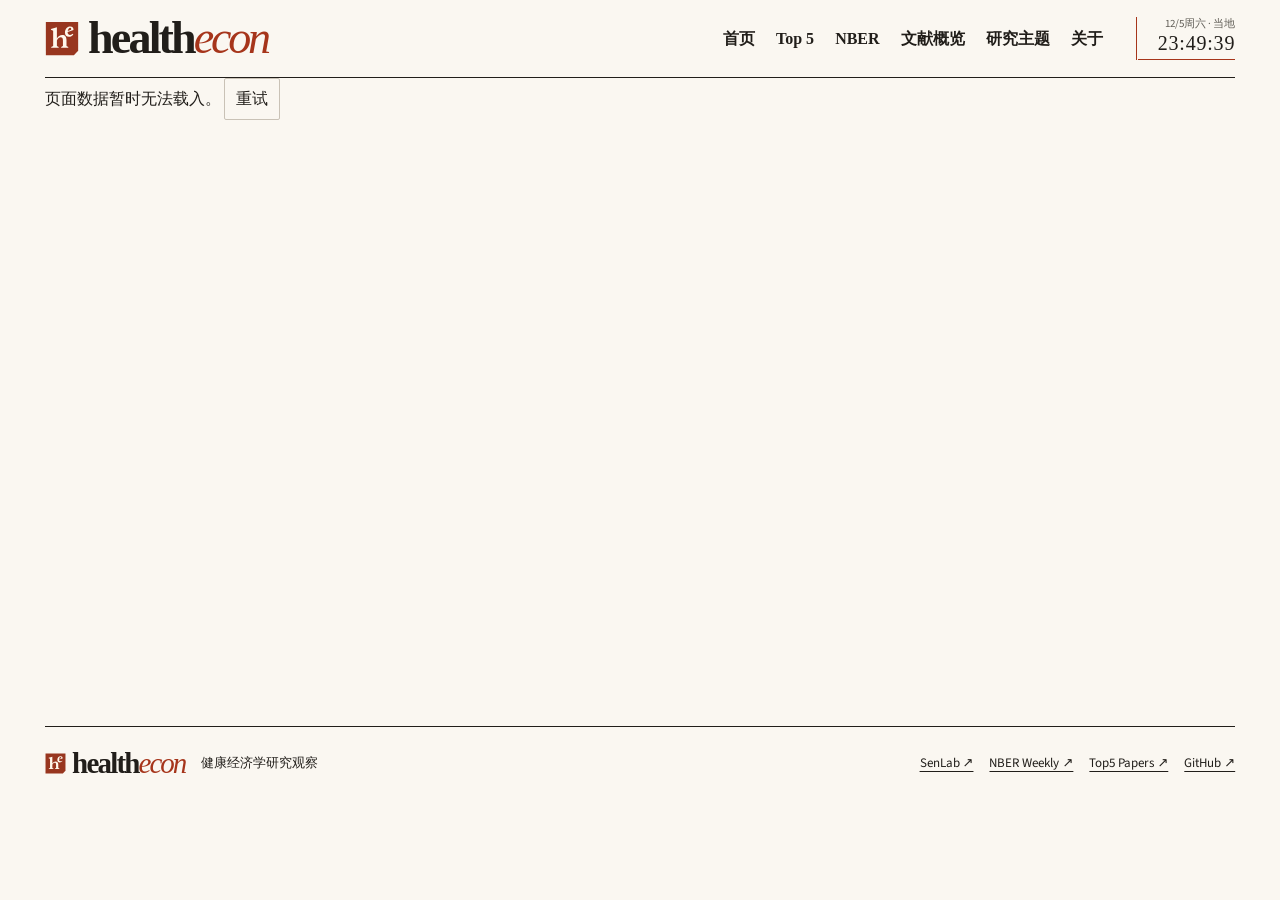
==== index.html @ ecb88d73 "Update HealthEcon catalogue views and topic statistics" ====
<!doctype html>
<html lang="zh-CN">
  <head><meta name="healthecon-api" content="https://healthecon-first-ec987d35e2.evan-1c0.workers.dev/api/v1/">
    <meta charset="utf-8" />
    <meta name="viewport" content="width=device-width,initial-scale=1" />
    <meta name="theme-color" content="#faf7f1" />
    <meta
      name="description"
      content="探索健康经济学的问题、方法、五大刊发表趋势和工作论文。"
    />
    <link rel="icon" href="assets/monogram.svg" type="image/svg+xml" />
    <title>healthecon · 健康经济学研究观察</title>
    <link rel="stylesheet" href="style.css?v=ec987d35e2-a868268514a5" />
  </head>
  <body>
    <header>
      <div class="wrap top">
        <a class="logo" href="#home"
          ><img src="assets/monogram.svg" width="34" height="34" alt="" />
          <span>health<i>econ</i></span></a
        >
        <button
          class="menu-toggle"
          type="button"
          aria-expanded="false"
          aria-controls="main-nav"
        >
          栏目 <span aria-hidden="true">≡</span>
        </button>
        <nav id="main-nav" aria-label="主导航">
          <a href="#home">首页</a><a href="#top5">Top 5</a
          ><a href="#nber">NBER</a
          ><a href="#library">文献概览</a><a href="#atlas">研究主题</a
          ><a href="#about">关于</a>
        </nav>
        <div class="clock" title="访问者所在时区的实时时间">
          <small id="clock-zone">当地时间</small
          ><time id="clock-time" role="timer" aria-live="off"></time>
        </div>
      </div>
    </header>
    <main id="app" class="wrap"><div class="loading-block" aria-hidden="true"><i></i><i></i><i></i></div><span class="sr-only" role="status">正在载入页面</span></main>
    <footer>
      <div class="wrap foot">
        <span class="logo"
          ><img src="assets/monogram.svg" width="34" height="34" alt="" />
          <span>health<i>econ</i></span></span
        ><span>健康经济学研究观察</span
        ><a href="https://fyapeng.com/senlab/">SenLab ↗</a
        ><a href="https://fyapeng.com/nber/">NBER Weekly ↗</a
        ><a href="https://fyapeng.com/top5papers/">Top5 Papers ↗</a
        ><a href="https://github.com/fyapeng/healthecon">GitHub ↗</a>
      </div>
    </footer>
    <script type="module" src="app.js?v=ec987d35e2-a868268514a5"></script>
  </body>
</html>
---- style.css ----
@font-face {
  font-family: "Source Sans 3";
  src: url("assets/fonts/source-sans-3-latin.woff2") format("woff2");
  font-style: normal;
  font-weight: 200 900;
  font-display: swap;
}
:root {
  --bg: #faf7f1;
  --ink: #211e1a;
  --muted: #605d56;
  --line: #c9c2b6;
  --accent: #a6351b;
  --serif:
    Georgia, "Songti SC", "Noto Serif CJK SC", "Source Han Serif SC", SimSun,
    serif;
  --sans: "Source Sans 3", "Microsoft YaHei", system-ui, sans-serif;
}
* {
  box-sizing: border-box;
}
body {
  margin: 0;
  background: var(--bg);
  color: var(--ink);
  font: 16px/1.65 var(--sans);
}
a {
  color: inherit;
  text-underline-offset: 4px;
}
a:hover,
summary:hover {
  color: var(--accent);
}
:focus-visible {
  outline: 2px solid var(--accent);
  outline-offset: 3px;
}
button,
input,
select {
  font: inherit;
  color: inherit;
}
button,
select,
summary {
  cursor: pointer;
}
button,
select,
input[type="search"],
.btn,
.menu-toggle {
  padding: 7px 11px;
  border: 1px solid var(--line);
  background: var(--bg);
  border-radius: 2px;
}
.btn {
  text-decoration: none;
  display: inline-block;
}
input[type="checkbox"] {
  accent-color: var(--accent);
}
[hidden] {
  display: none !important;
}
.wrap {
  width: min(1390px, 93%);
  margin: auto;
}
.top,
.foot,
.row,
.actions,
.controls,
.paging {
  display: flex;
  align-items: center;
  gap: 16px;
  flex-wrap: wrap;
}
.top {
  border-bottom: 1px solid var(--ink);
  min-height: 78px;
  gap: clamp(15px, 2.6vw, 50px);
}
.logo {
  font:
    700 clamp(34px, 3.6vw, 51px) / 1 Georgia,
    serif;
  letter-spacing: -0.065em;
  text-decoration: none;
}
.logo i {
  font-style: normal;
}
.top .logo {
  margin-right: auto;
}
nav {
  display: flex;
  flex-wrap: wrap;
  align-items: center;
  gap: clamp(13px, 1.65vw, 30px);
}
nav a {
  text-decoration: none;
  font: 600 clamp(14px, 1.25vw, 19px) / 1.7 var(--serif);
  padding: 7px 0;
}
nav a[aria-current] {
  box-shadow: inset 0 -2px var(--accent);
}
.clock {
  border-left: 1px solid var(--accent);
  padding-left: 14px;
  min-width: 99px;
  text-align: right;
  line-height: 1.1;
}
.clock small {
  display: block;
  font: 11px/1.35 var(--sans);
  color: var(--muted);
}
.clock time {
  font:
    500 20px/1.2 Georgia,
    serif;
  font-variant-numeric: tabular-nums;
  letter-spacing: 0.04em;
}
.menu-toggle {
  display: none;
}
main {
  min-height: 72vh;
  padding-bottom: 55px;
}
section {
  margin: 30px 0;
}
.definition {
  font: clamp(15px, 1.4vw, 21px) / 1.65 var(--serif);
  margin: 24px 0 30px;
}
h1,
h2,
h3,
p,
figure {
  margin: 0 0 12px;
}
h1,
h2,
h3 {
  font-family: var(--serif);
  text-wrap: pretty;
}
h1 {
  font-size: clamp(36px, 4.4vw, 66px);
  line-height: 1.16;
  letter-spacing: -0.045em;
}
h2 {
  font-size: clamp(26px, 2.65vw, 40px);
  line-height: 1.25;
  letter-spacing: -0.04em;
}
h3 {
  font-size: 23px;
  line-height: 1.35;
}
.hero {
  display: grid;
  grid-template-columns: 0.84fr 1.16fr;
  align-items: stretch;
  gap: clamp(24px, 4vw, 65px);
  padding-bottom: 30px;
}
.hero .copy {
  align-self: center;
}
.hero h1 {
  font-size: clamp(33px, 3.25vw, 50px);
  margin: 16px 0 23px;
}
.hero .copy > p:not(.eyebrow) {
  font: clamp(17px, 1.4vw, 22px) / 1.8 var(--serif);
  max-width: 29em;
}
.hero figure {
  margin: 0;
  display: flex;
  align-items: center;
}
.hero img {
  width: 100%;
  height: auto;
  display: block;
}
.hero .actions {
  margin-top: 23px;
  font: 15px var(--serif);
}
.hero .btn {
  background: var(--accent);
  color: #fff;
  border-color: var(--accent);
  padding: 12px 21px;
}
.eyebrow,
.meta,
small {
  font: 13px/1.65 var(--sans);
  color: var(--muted);
}
.eyebrow {
  color: var(--accent);
  font-weight: 650;
  letter-spacing: 0.045em;
}
.home-trend,
.overview {
  display: grid;
  grid-template-columns: minmax(0, 0.76fr) minmax(0, 1.24fr);
  border-top: 1px solid var(--ink);
  gap: clamp(26px, 4vw, 65px);
  padding-top: 30px;
  margin: 0;
}
.home-trend > div + div,
.overview > section + section {
  padding-left: clamp(15px, 2.5vw, 40px);
  border-left: 1px solid var(--line);
}
.home-trend p {
  max-width: 31em;
}
.overview {
  grid-template-columns: minmax(0, 1.5fr) minmax(0, 1fr);
  padding: 22px 0;
  border-bottom: 1px solid var(--line);
}
.overview section {
  margin: 0;
}
.overview h2 {
  font-size: clamp(22px, 2.1vw, 32px);
}
.overview .meta {
  margin-top: 12px;
}
.controls {
  gap: 8px;
  margin: 14px 0;
}
.controls select,
.controls input {
  min-height: 38px;
  max-width: 100%;
  font-size: 14px;
}
.controls label {
  font-size: 14px;
  white-space: nowrap;
}
.filters {
  padding: 14px 0;
  border-top: 1px solid var(--line);
  border-bottom: 1px solid var(--line);
}
.filters input {
  flex: 1 1 230px;
  min-width: 140px;
}
.filters button {
  background: var(--ink);
  color: white;
}
.filters > a,
.text-action,
.numbers summary {
  font-size: 14px;
}
.text-action {
  background: none;
  border: 0;
  color: var(--accent);
  padding: 5px 0;
}
.row {
  justify-content: space-between;
}
.chart {
  width: 100%;
  height: auto;
  display: block;
}
.chart text {
  fill: var(--muted);
  font: 13px var(--sans);
}
.chart line {
  stroke: #d8d1c5;
  stroke-width: 1;
}
.series {
  color: var(--accent);
}
.s1 {
  color: #323b40;
}
.series polyline {
  stroke: currentColor;
  stroke-width: 2;
  fill: none;
}
.s1 polyline {
  stroke-dasharray: 6 4;
}
.series circle {
  fill: currentColor;
}
.chart a {
  color: inherit;
}
.chart a:hover circle,
.chart a:focus circle {
  stroke: currentColor;
  stroke-width: 4;
}
.numbers {
  margin: 8px 0;
  color: var(--muted);
}
table {
  width: 100%;
  border-collapse: collapse;
  text-align: left;
}
th,
td {
  padding: 6px;
  border-bottom: 1px solid var(--line);
}
.bars a, .tag-bars > div {
  color: var(--ink);
  display: grid;
  grid-template-columns: minmax(72px, auto) minmax(30px, 1fr) 57px;
  align-items: center;
  gap: 12px;
  font: 14px var(--sans);
  text-decoration: none;
  margin: 12px 0;
}
.bars a:hover span {
  text-decoration: underline;
}
.bars b {
  text-align: right;
  font-weight: 500;
}
.bars meter {
  width: 100%;
  height: 12px;
  appearance: none;
  background: #e8e0d3;
  border: 0;
}
.bars meter::-webkit-meter-bar {
  background: #e8e0d3;
  border: 0;
  border-radius: 0;
}
.bars meter::-webkit-meter-optimum-value {
  background: #b55b42;
}
.bars meter::-moz-meter-bar {
  background: #b55b42;
}
.shelf {
  margin-top: 37px;
  border-top: 1px solid var(--ink);
  padding-top: 26px;
}
.editions,
.cards {
  display: grid;
  grid-template-columns: repeat(3, minmax(0, 1fr));
  gap: 20px;
}
.editions a,
.cards a {
  display: block;
  text-decoration: none;
  border-top: 1px solid var(--line);
  padding: 16px 0;
}
.editions strong {
  display: block;
  font: 500 clamp(42px, 4.1vw, 62px)/1.08 var(--serif);
  letter-spacing: -.035em;
  margin: 7px 0;
}
.editions em,
.cards b {
  font: 14px var(--sans);
  color: var(--accent);
}
.cards h3 {
  margin: 4px 0;
}
.list {
  border-top: 1px solid var(--ink);
}
.paper {
  border-bottom: 1px solid var(--line);
  padding: 16px 0 20px;
}
.paper h3 {
  font-size: clamp(20px, 1.8vw, 29px);
  margin: 3px 0;
  overflow-wrap: anywhere;
}
.paper h3 a {
  text-decoration: none;
}
.paper h3 a:hover {
  text-decoration: underline;
}
.paper p {
  max-width: 75ch;
}
.tag {
  display: inline-block;
  font: 12px var(--sans);
  color: #695d51;
  margin: 6px 10px 0 0;
}
.paper-tags {
  display: flex;
  flex-wrap: wrap;
  gap: 4px 6px;
  margin: 7px 0;
}
.paper-tags span {
  padding: 1px 7px;
  border: 1px solid #d8cdbf;
  border-radius: 2px;
  color: #604b39;
  font: 13px/1.55 var(--sans);
}
.paper-detail {
  margin: 8px 0;
}
.abstract-body {
  padding: 10px 0;
  overflow-wrap: anywhere;
}
.abstract-body p[lang="en"] {
  font:
    18px/1.65 Georgia,
    serif;
}
.paper-actions {
  display: flex;
  gap: 15px;
  flex-wrap: wrap;
  font-size: 13px;
}
.paper-actions a,
summary {
  color: var(--accent);
}
.box {
  border-top: 1px solid var(--line);
  padding-top: 18px;
}
.paging {
  margin: 16px 0;
}
.empty {
  padding: 25px 0;
}
#papers {
  scroll-margin-top: 12px;
}
.foot {
  border-top: 1px solid var(--ink);
  padding: 22px 0 32px;
  font-size: 13px;
}
.foot .logo {
  font-size: 29px;
}
.foot a:first-of-type {
  margin-left: auto;
}
.reader {
  width: 100%;
  height: 72vh;
  border: 0;
}
.reading {
  margin-top: 18px;
}
@media (max-width: 850px) {
  .top {
    min-height: 66px;
    gap: 15px;
  }
  .clock {
    order: 1;
  }
  .menu-toggle {
    display: block;
    order: 2;
    font-size: 14px;
  }
  nav {
    display: none;
    order: 3;
    width: 100%;
    border-top: 1px solid var(--line);
    gap: 14px;
    padding: 5px 0 10px;
  }
  nav.open {
    display: flex;
  }
  .hero {
    gap: 20px;
  }
  .hero h1 {
    font-size: clamp(30px, 4.2vw, 36px);
  }
  .hero .copy > p:not(.eyebrow) {
    font-size: 16px;
  }
  .definition {
    margin: 17px 0;
  }
  .home-trend,
  .overview {
    gap: 20px;
  }
  .cards {
    grid-template-columns: repeat(2, 1fr);
  }
}
@media (max-width: 650px) {
  .wrap {
    width: 91%;
  }
  .clock {
    padding-left: 9px;
    min-width: 83px;
  }
  .clock time {
    font-size: 17px;
  }
  .menu-toggle {
    padding: 5px 9px;
  }
  .hero,
  .home-trend,
  .overview {
    grid-template-columns: 1fr;
  }
  .hero h1 {
    font-size: clamp(28px, 7.2vw, 36px);
    margin: 10px 0;
  }
  .hero .actions {
    margin-top: 14px;
  }
  .hero img {
    max-height: 300px;
    object-fit: cover;
  }
  .home-trend > div + div,
  .overview > section + section {
    border-left: 0;
    padding-left: 0;
  }
  .overview > section + section {
    border-top: 1px solid var(--line);
    padding-top: 16px;
  }
  .editions {
    grid-template-columns: 1fr;
    gap: 0;
  }
  .editions a {
    display: flex;
    align-items: center;
    justify-content: space-between;
    gap: 12px;
  }
  .editions strong {
    font-size: 26px;
    margin: 0;
  }
  .cards {
    grid-template-columns: 1fr;
    gap: 0;
  }
  .foot a:first-of-type {
    margin-left: 0;
  }
  .filters input {
    flex-basis: 100%;
  }
  .filters select {
    max-width: 100%;
  }
  .numbers table {
    font-size: 13px;
  }
  .top nav a {
    font-size: 16px;
  }
}

.clock {
  position: relative;
  padding-bottom: 5px;
}
.clock::after {
  content: "";
  position: absolute;
  bottom: 0;
  right: 0;
  width: var(--elapsed, 0%);
  max-width: 100%;
  height: 1px;
  background: var(--accent);
}
.controls input[type="checkbox"] {
  min-height: 0;
  vertical-align: middle;
}
@media (max-width: 850px) {
  .top {
    display: grid;
    grid-template-columns: minmax(0, 1fr) auto auto;
    gap: 9px;
    padding-block: 9px;
  }
  .top .logo {
    font-size: clamp(27px, 7vw, 36px);
  }
  nav {
    grid-column: 1/-1;
  }
  .clock {
    min-width: 0;
  }
  .menu-toggle {
    white-space: nowrap;
  }
}

.logo {
  display: inline-flex;
  align-items: center;
  gap: 0.2em;
  font-weight: 600;
  letter-spacing: -0.062em;
}
.logo img {
  width: 0.74em;
  height: 0.74em;
}
.logo i {
  font-style: italic;
  font-weight: 400;
  color: var(--accent);
  letter-spacing: -0.07em;
}
.hero .cover-print {
  display: block;
  margin: 0;
  align-self: center;
}
.cover-print > a {
  display: block;
}
.hero .cover-print img {
  width: 100%;
  height: auto;
  aspect-ratio: 1.87;
  object-fit: cover;
  object-position: 50% 57%;
}
.cover-print figcaption {
  padding-top: 0.5rem;
  font: 12px/1.5 var(--sans);
  color: var(--muted);
}
.cover-print figcaption a {
  white-space: nowrap;
}
@media (min-width: 651px) {
  .editions {
    grid-template-columns: repeat(2, minmax(0, 1fr));
  }
}

.chart .year-guide {
  stroke: var(--muted);
  stroke-dasharray: 2 4;
  pointer-events: none;
}
.inspect-year {
  padding: 12px 0;
  border-block: 1px solid var(--line);
}
.inspect-year label {
  display: flex;
  align-items: center;
  gap: 10px;
  color: var(--muted);
  font-size: 13px;
}
.inspect-year strong {
  color: var(--ink);
  font: bold 20px var(--serif);
}
.inspect-year input {
  flex: 1;
  min-width: 48px;
  accent-color: var(--accent);
  cursor: pointer;
}
.year-values {
  display: flex;
  flex-wrap: wrap;
  gap: 6px 24px;
  margin-top: 8px;
}
.year-values a {
  display: grid;
  font-variant-numeric: tabular-nums;
  text-decoration: none;
}
.year-values a:hover b, .year-values a:focus-visible b {
  text-decoration: underline;
}
.year-values span {
  color: var(--muted);
  font-size: 12px;
}
.year-values b {
  color: var(--accent);
  font-size: 17px;
}
.about-page {
  max-width: 47rem;
  margin: 2.6rem auto 5rem;
}
.about-page .about-lead {
  font: clamp(18px, 2vw, 24px)/1.8 var(--serif);
}
.about-page section {
  border-top: 1px solid var(--line);
  padding-top: 1.2rem;
  margin-top: 2rem;
}
.paper-actions a { overflow-wrap: anywhere; }

.chart text, .editions strong, .year-values, .inspect-year, .numbers, .bars b, .clock time, .paging {
  font-variant-numeric: lining-nums tabular-nums;
}
.chart .end-label { color: var(--accent); pointer-events: none; }
.chart .end-label.s1 { color: #323b40; }
.chart .end-label text { fill: currentColor; font-weight: 600; }
.end-label path { fill: none; stroke: currentColor; stroke-width: 1; }
.end-label.s1 path { stroke-dasharray: 3 2; }
.year-values {
  display: grid;
  grid-template-columns: repeat(auto-fit, minmax(min(100%, 145px), 1fr));
}
.reading-page {
  max-width: 864px;
  margin: clamp(22px, 4vw, 56px) auto 4rem;
}
.reading-back { font-size: 14px; color: var(--muted); }
.reading-page .paper {
  border-top: 1px solid var(--line);
  padding-top: clamp(18px, 3vw, 34px);
}
.reading-page h1 {
  margin: .45em 0 .3em;
  font-size: clamp(26px, 3vw, 43px);
  line-height: 1.32;
  overflow-wrap: anywhere;
}
.reading-page .paper > p[lang=en] {
  font: clamp(17px, 1.65vw, 23px)/1.48 Georgia, serif;
  color: var(--muted);
  max-width: none;
}
.reading-page .paper-detail, .reading-page .paper-actions {
  max-width: 744px;
  margin-inline: auto;
}
.reading-page .paper-detail {
  margin-top: 1.65rem;
  border-top: 1px solid var(--line);
  padding-top: .75rem;
}
.reading-page .abstract-body p {
  max-width: 100%;
  margin: .45em 0 1.3em;
  line-height: 1.85;
}
.reading-page .abstract-body p[lang=en] { line-height: 1.65; }
.study-summary { max-width:744px; margin:2.3rem auto 4rem; border-top:1px solid var(--line); }
.study-summary h2 { font-size:clamp(1.5rem,3vw,2rem); margin:1.4rem 0 .6rem; }
.study-body > p:not(.meta) { font-size:clamp(1rem,1.3vw,1.15rem); line-height:1.95; margin:1.15em 0; }
.study-loc { color:var(--muted); font-size:.72em; white-space:normal; }
.study-body details { margin-top:1.8rem; }
.study-body li { margin:.5rem 0; }
.sr-only {
  position: absolute;
  width: 1px;
  height: 1px;
  padding: 0;
  margin: -1px;
  overflow: hidden;
  clip-path: inset(50%);
  white-space: nowrap;
}
.loading-page { padding-block: 1.5rem; }
.loading-block { padding: 25px 0; border-top: 1px solid var(--line); }
.loading-block i {
  display: block;
  width: min(76%, 680px);
  height: .8rem;
  margin-block: 1rem;
  background: #e9e3d9;
}
.loading-block i:first-child { height: 1.6rem; width: min(55%, 480px); }
.loading-block i:last-child { width: min(44%, 340px); }
@media (max-width: 720px) {
  .top { grid-template-columns: minmax(0, 1fr) auto; }
  .top .clock { display: none; }
}
.paper-tags .label-group {display:inline-flex;align-items:baseline;flex-wrap:wrap;gap:.3rem;margin-right:.6rem}
.label-group small {font:600 .74rem/1.5 system-ui;color:#5a554d}
.paper-tags .label-topic span {background:#f5e7df;border-color:#ddb9a8;color:#823c26}
.paper-tags .label-method span {background:#e7eff3;border-color:#b9ccd6;color:#294e64}
.paper-tags .label-data span {background:#e7efe8;border-color:#bdcfc0;color:#30563b}
.study-body h3 {margin-top:1.6rem}
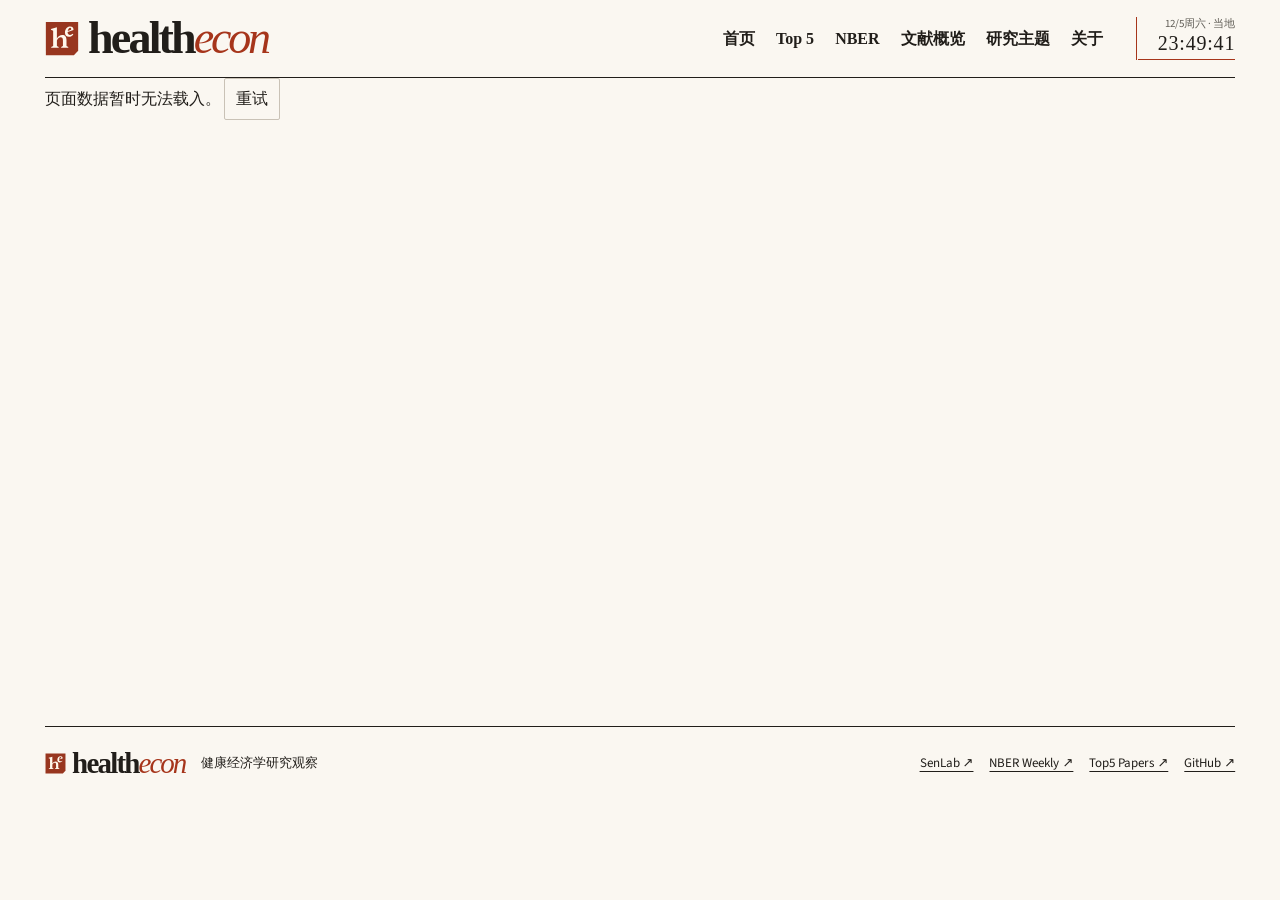
==== commit 5f5bce5e: "Update HealthEcon catalogue views and topic statistics" ====
--- a/index.html
+++ b/index.html
@@ -10,7 +10,7 @@
     />
     <link rel="icon" href="assets/monogram.svg" type="image/svg+xml" />
     <title>healthecon · 健康经济学研究观察</title>
-    <link rel="stylesheet" href="style.css?v=ec987d35e2-a868268514a5" />
+    <link rel="stylesheet" href="style.css?v=ec987d35e2-aba60747512a" />
   </head>
   <body>
     <header>
@@ -52,6 +52,6 @@
         ><a href="https://github.com/fyapeng/healthecon">GitHub ↗</a>
       </div>
     </footer>
-    <script type="module" src="app.js?v=ec987d35e2-a868268514a5"></script>
+    <script type="module" src="app.js?v=ec987d35e2-aba60747512a"></script>
   </body>
 </html>
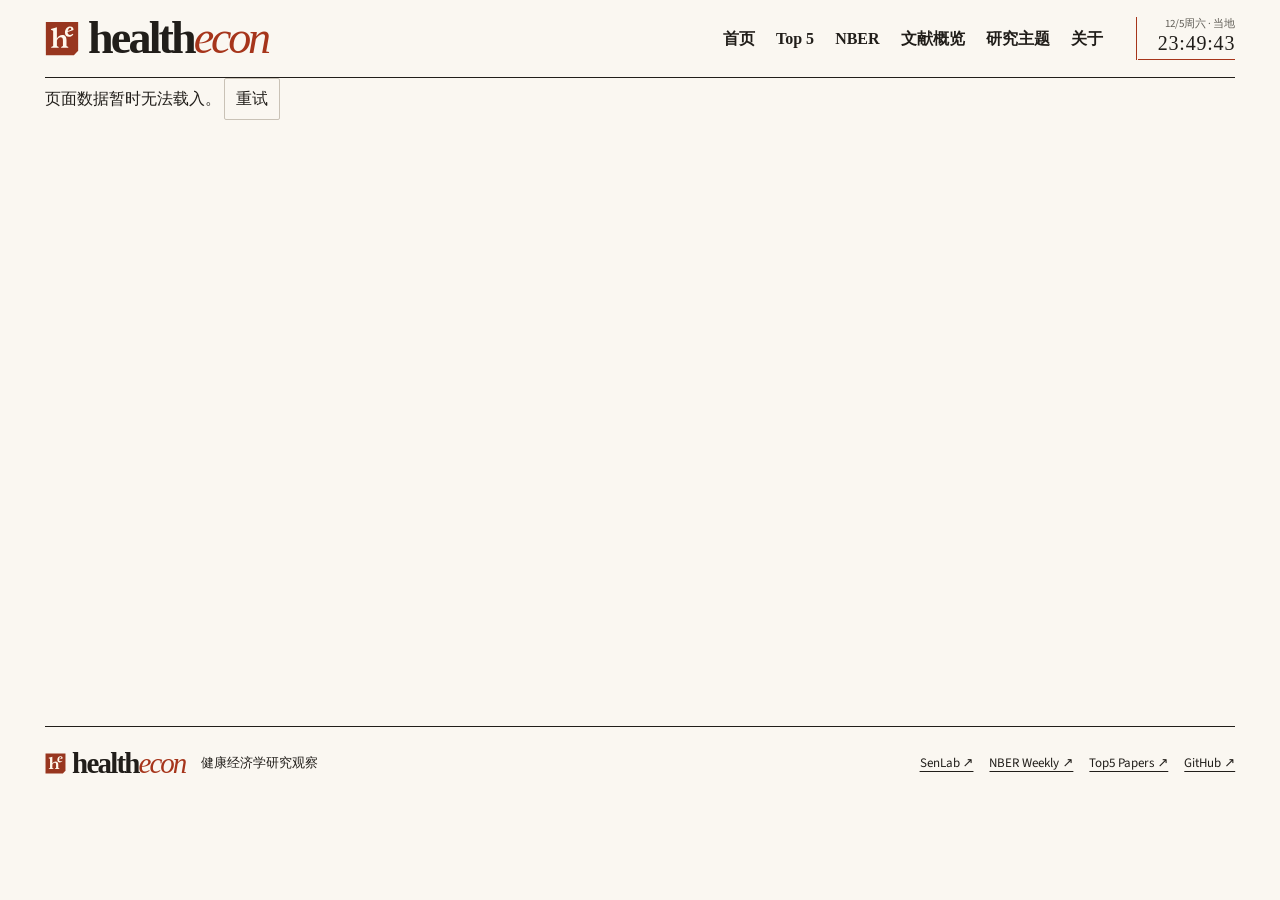
==== commit 21a66d71: "Update HealthEcon catalogue views and topic statistics" ====
--- a/index.html
+++ b/index.html
@@ -10,7 +10,7 @@
     />
     <link rel="icon" href="assets/monogram.svg" type="image/svg+xml" />
     <title>healthecon · 健康经济学研究观察</title>
-    <link rel="stylesheet" href="style.css?v=ec987d35e2-aba60747512a" />
+    <link rel="stylesheet" href="style.css?v=ec987d35e2-0bb6f30942a5" />
   </head>
   <body>
     <header>
@@ -52,6 +52,6 @@
         ><a href="https://github.com/fyapeng/healthecon">GitHub ↗</a>
       </div>
     </footer>
-    <script type="module" src="app.js?v=ec987d35e2-aba60747512a"></script>
+    <script type="module" src="app.js?v=ec987d35e2-0bb6f30942a5"></script>
   </body>
 </html>
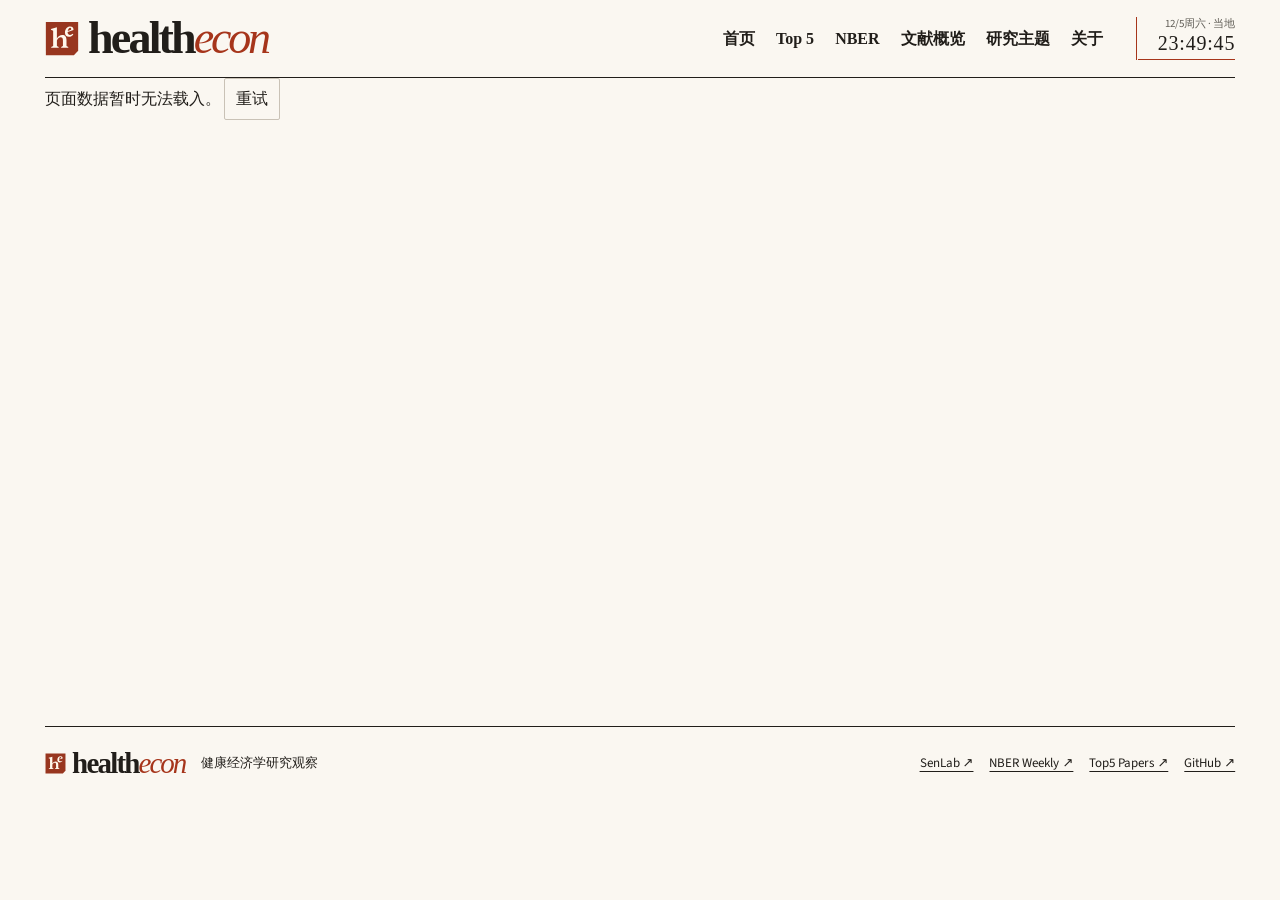
==== commit 877d2060: "Update HealthEcon catalogue views and topic statistics" ====
--- a/index.html
+++ b/index.html
@@ -1,6 +1,6 @@
 <!doctype html>
 <html lang="zh-CN">
-  <head><meta name="healthecon-api" content="https://healthecon-first-ec987d35e2.evan-1c0.workers.dev/api/v1/">
+  <head><meta name="healthecon-api" content="https://healthecon-first-ec987d35e2.evan-1c0.workers.dev/api/v1/"><meta name="healthecon-public-data" content="https://healthecon-first-ec987d35e2.evan-1c0.workers.dev/published/">
     <meta charset="utf-8" />
     <meta name="viewport" content="width=device-width,initial-scale=1" />
     <meta name="theme-color" content="#faf7f1" />
@@ -10,7 +10,7 @@
     />
     <link rel="icon" href="assets/monogram.svg" type="image/svg+xml" />
     <title>healthecon · 健康经济学研究观察</title>
-    <link rel="stylesheet" href="style.css?v=ec987d35e2-0bb6f30942a5" />
+    <link rel="stylesheet" href="style.css?v=ec987d35e2-79f785ecdabd" />
   </head>
   <body>
     <header>
@@ -52,6 +52,6 @@
         ><a href="https://github.com/fyapeng/healthecon">GitHub ↗</a>
       </div>
     </footer>
-    <script type="module" src="app.js?v=ec987d35e2-0bb6f30942a5"></script>
+    <script type="module" src="app.js?v=ec987d35e2-79f785ecdabd"></script>
   </body>
 </html>
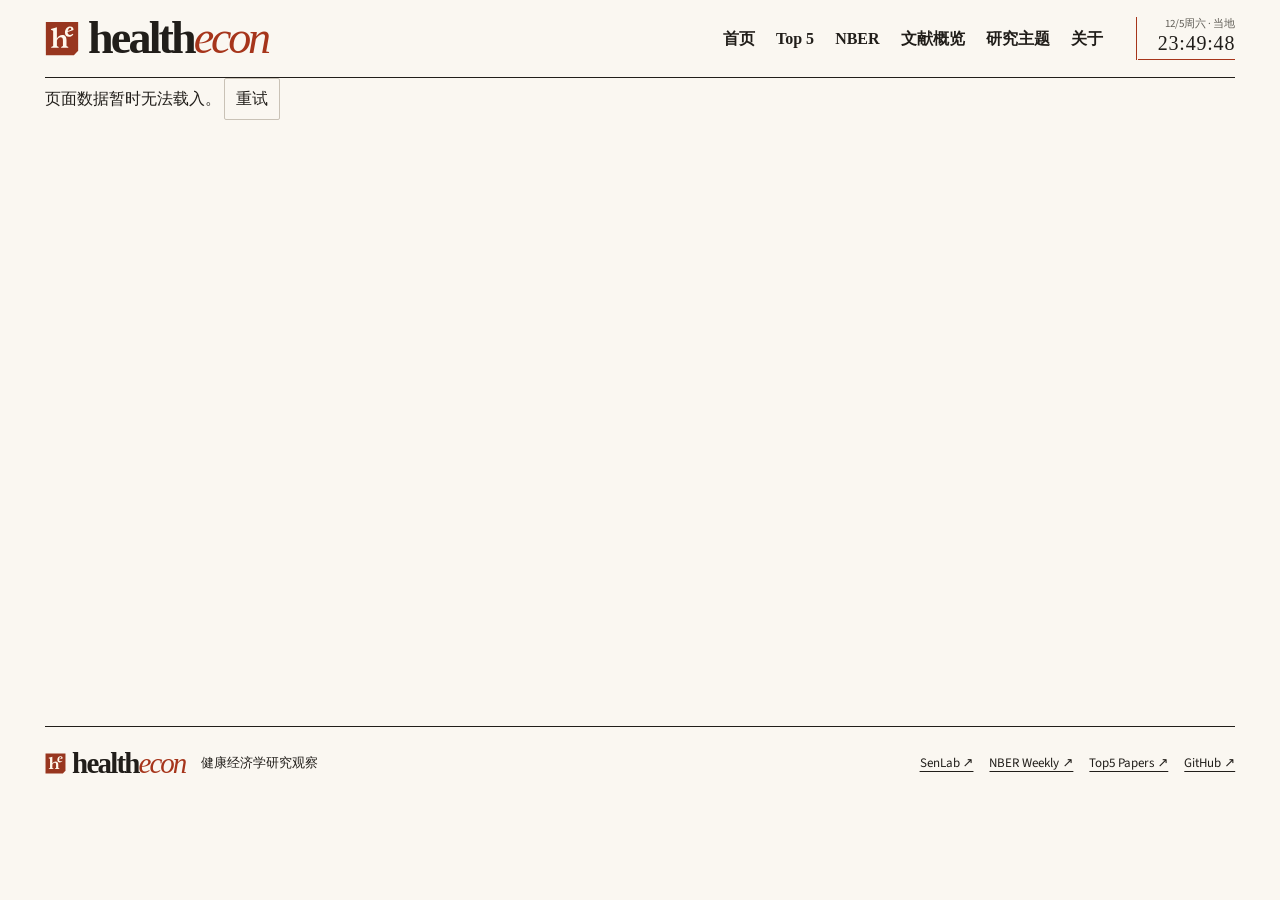
==== commit 4e73a097: "Update HealthEcon catalogue views and topic statistics" ====
--- a/index.html
+++ b/index.html
@@ -10,7 +10,7 @@
     />
     <link rel="icon" href="assets/monogram.svg" type="image/svg+xml" />
     <title>healthecon · 健康经济学研究观察</title>
-    <link rel="stylesheet" href="style.css?v=ec987d35e2-79f785ecdabd" />
+    <link rel="stylesheet" href="style.css?v=ec987d35e2-0cc851a6f0d3" />
   </head>
   <body>
     <header>
@@ -52,6 +52,6 @@
         ><a href="https://github.com/fyapeng/healthecon">GitHub ↗</a>
       </div>
     </footer>
-    <script type="module" src="app.js?v=ec987d35e2-79f785ecdabd"></script>
+    <script type="module" src="app.js?v=ec987d35e2-0cc851a6f0d3"></script>
   </body>
 </html>
--- a/style.css
+++ b/style.css
@@ -782,6 +782,28 @@
 .chart .end-label text { fill: currentColor; font-weight: 600; }
 .end-label path { fill: none; stroke: currentColor; stroke-width: 1; }
 .end-label.s1 path { stroke-dasharray: 3 2; }
+.figure-plot { position:relative; padding-block:6px 3px; }
+.trend-stroke { fill:none; stroke:currentColor; stroke-width:2.6; stroke-linejoin:round; stroke-linecap:round; }
+.s1 .trend-stroke { stroke-dasharray:6 4; }
+.series .hit { fill:transparent; stroke:none; }
+.chart a:hover .hit, .chart a:focus .hit { stroke:none; }
+.series .selected-dot { stroke:var(--paper,#faf7f1); stroke-width:2; pointer-events:none; }
+.chart .ref-guide { stroke:var(--accent); stroke-dasharray:5 3; opacity:.65; }
+.year-navigation { display:flex; align-items:center; gap:14px; }
+.year-navigation label { flex:1; }
+.ref-year { font:inherit; font-size:12px; padding:.45em .7em; background:transparent; color:var(--ink); border:1px solid var(--line); border-radius:3px; white-space:nowrap; }
+.ref-year[aria-pressed="true"] { color:var(--accent); border-color:currentColor; }
+.time-figure .year-values { gap:8px; margin-top:12px; }
+.year-values .value-card { padding:9px 12px; border-inline-start:3px solid var(--accent); background:rgba(166,53,27,.045); }
+.year-values .value-card.s1 { border-color:#39464a; background:rgba(56,70,75,.045); }
+.year-values .value-card.s1 b { color:#39464a; }
+.value-card small { color:var(--muted); min-height:1.35em; font-size:12px; }
+.value-card[href] span::after { content:" ↗"; }
+@media(prefers-reduced-motion:no-preference) {
+  .selected-dot { transition:cx .12s ease-out,cy .12s ease-out; }
+  .value-card, .ref-year { transition:background-color .15s; }
+  .value-card[href]:hover { background:rgba(166,53,27,.09); }
+}
 .year-values {
   display: grid;
   grid-template-columns: repeat(auto-fit, minmax(min(100%, 145px), 1fr));
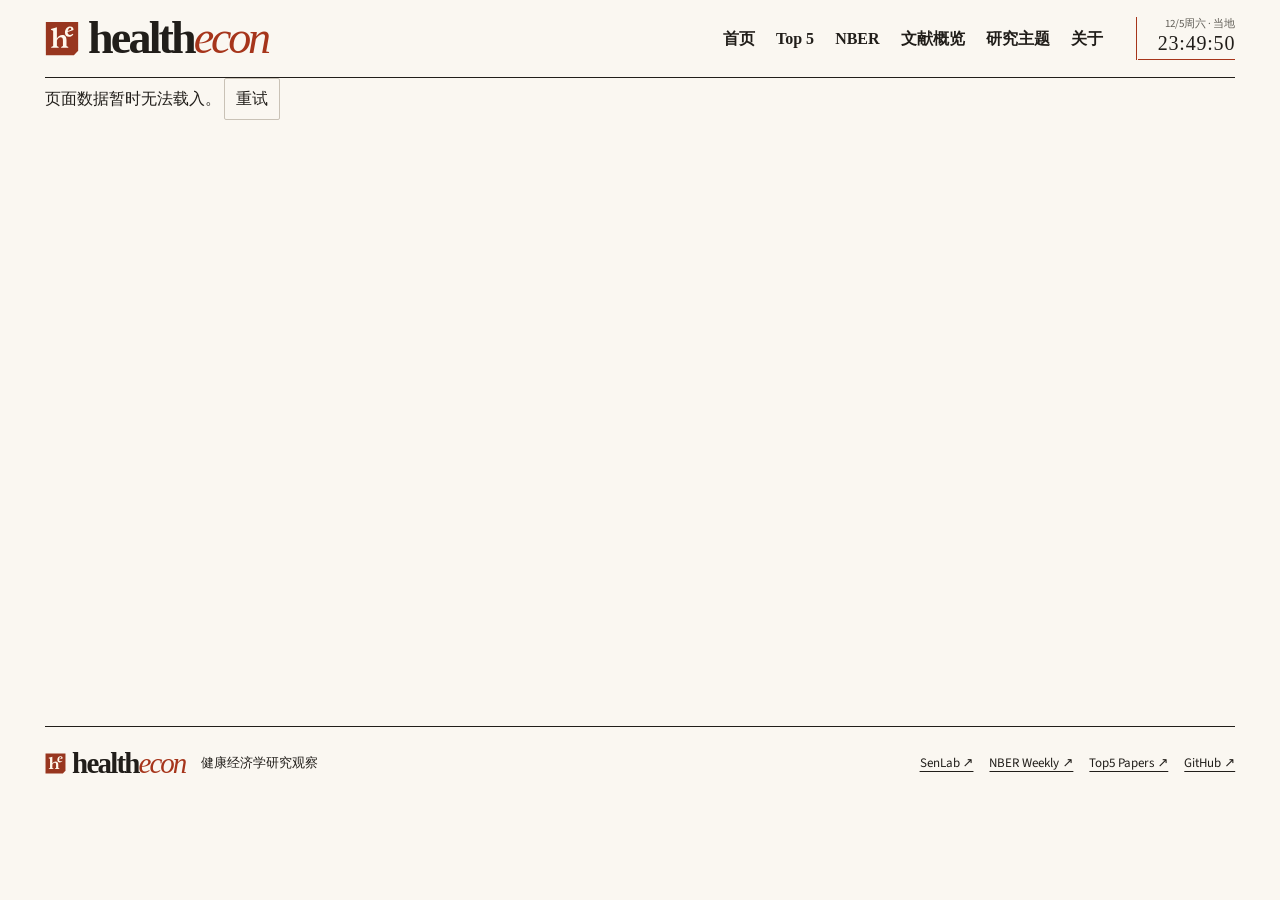
==== commit d8a44aa8: "Update HealthEcon catalogue views and topic statistics" ====
--- a/index.html
+++ b/index.html
@@ -10,7 +10,7 @@
     />
     <link rel="icon" href="assets/monogram.svg" type="image/svg+xml" />
     <title>healthecon · 健康经济学研究观察</title>
-    <link rel="stylesheet" href="style.css?v=ec987d35e2-0cc851a6f0d3" />
+    <link rel="stylesheet" href="style.css?v=ec987d35e2-9a8d6802ae58" />
   </head>
   <body>
     <header>
@@ -52,6 +52,6 @@
         ><a href="https://github.com/fyapeng/healthecon">GitHub ↗</a>
       </div>
     </footer>
-    <script type="module" src="app.js?v=ec987d35e2-0cc851a6f0d3"></script>
+    <script type="module" src="app.js?v=ec987d35e2-9a8d6802ae58"></script>
   </body>
 </html>
--- a/style.css
+++ b/style.css
@@ -880,3 +880,12 @@
 .paper-tags .label-method span {background:#e7eff3;border-color:#b9ccd6;color:#294e64}
 .paper-tags .label-data span {background:#e7efe8;border-color:#bdcfc0;color:#30563b}
 .study-body h3 {margin-top:1.6rem}
+.catalogue-breakdown {
+  display: flex;
+  flex-wrap: wrap;
+  align-items: baseline;
+  gap: .35rem .65rem;
+  margin: .8rem 0 1.4rem;
+  font-variant-numeric: tabular-nums;
+}
+.catalogue-breakdown a { text-underline-offset: .19em; }
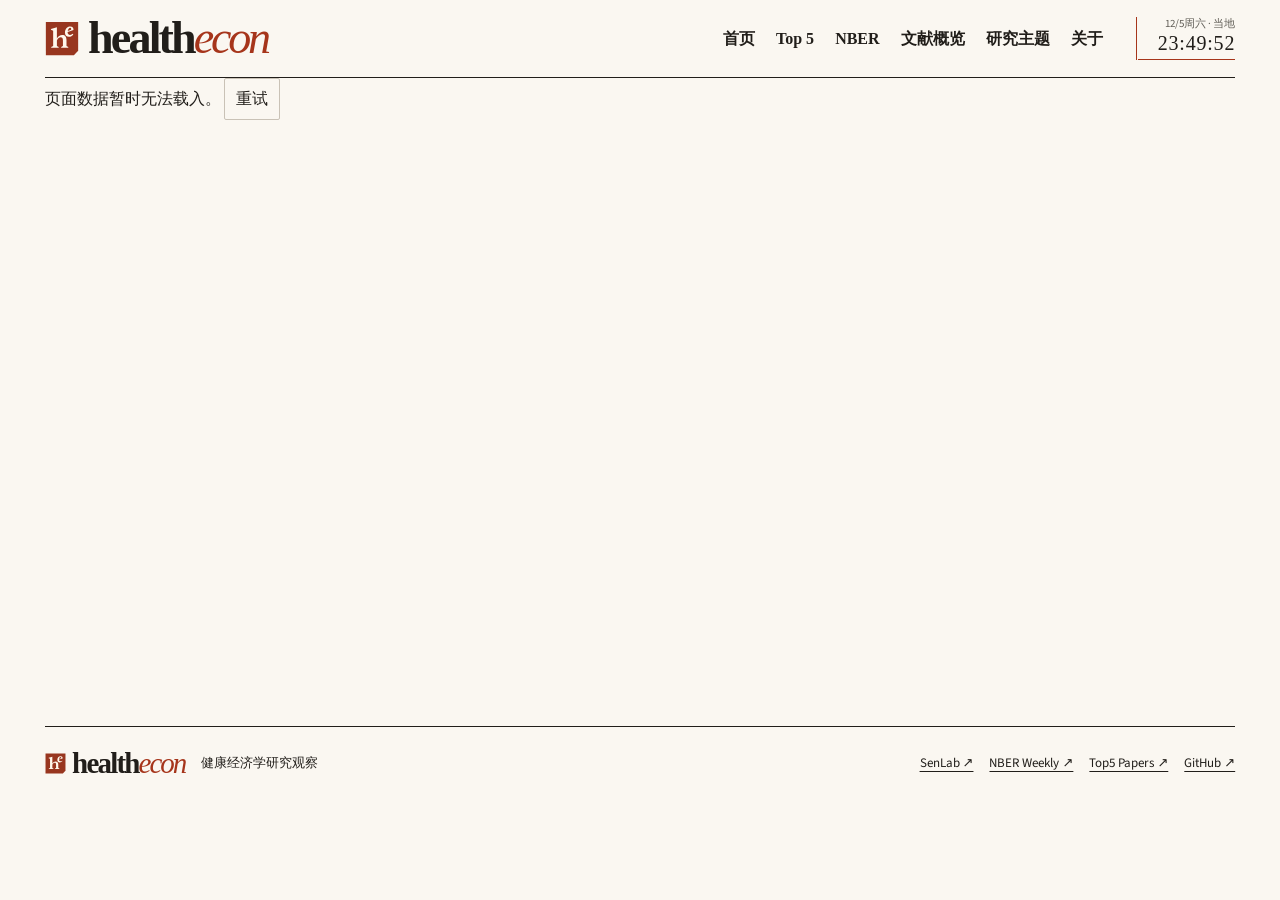
==== commit 496f6ae6: "Update HealthEcon catalogue views and topic statistics" ====
--- a/index.html
+++ b/index.html
@@ -10,7 +10,7 @@
     />
     <link rel="icon" href="assets/monogram.svg" type="image/svg+xml" />
     <title>healthecon · 健康经济学研究观察</title>
-    <link rel="stylesheet" href="style.css?v=ec987d35e2-9a8d6802ae58" />
+    <link rel="stylesheet" href="style.css?v=ec987d35e2-cb49d4a1a829" />
   </head>
   <body>
     <header>
@@ -52,6 +52,6 @@
         ><a href="https://github.com/fyapeng/healthecon">GitHub ↗</a>
       </div>
     </footer>
-    <script type="module" src="app.js?v=ec987d35e2-9a8d6802ae58"></script>
+    <script type="module" src="app.js?v=ec987d35e2-cb49d4a1a829"></script>
   </body>
 </html>
--- a/style.css
+++ b/style.css
@@ -203,6 +203,11 @@
   height: auto;
   display: block;
 }
+.feature-title {
+  margin: -.4rem 0 .8rem;
+  color: var(--accent);
+  font: italic 1.08rem/1.4 var(--serif);
+}
 .hero .actions {
   margin-top: 23px;
   font: 15px var(--serif);
@@ -694,7 +699,8 @@
 .hero .cover-print img {
   width: 100%;
   height: auto;
-  aspect-ratio: 1.87;
+  aspect-ratio: auto;
+  max-height: none;
   object-fit: cover;
   object-position: 50% 57%;
 }
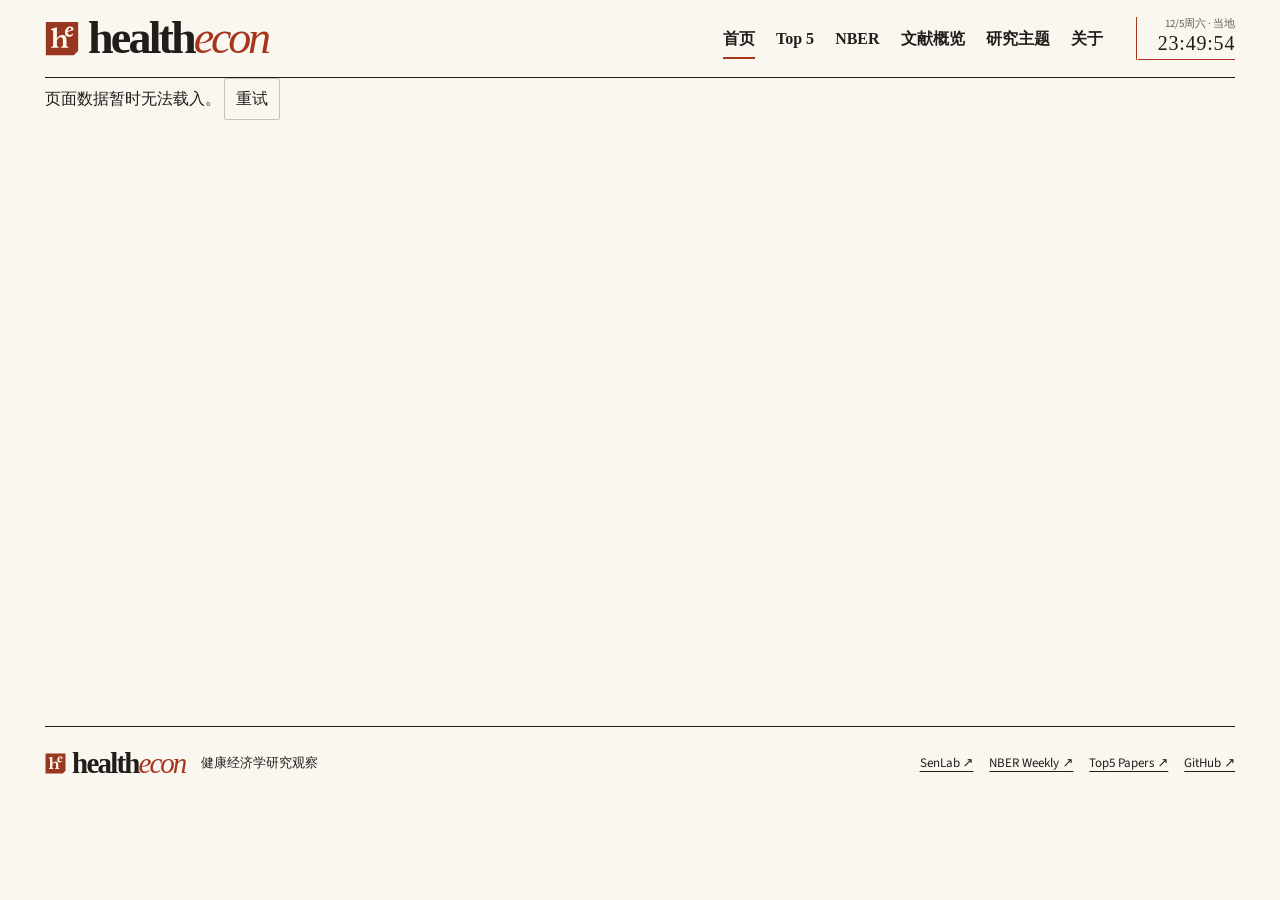
==== commit 22f41021: "Update HealthEcon catalogue views and topic statistics" ====
--- a/index.html
+++ b/index.html
@@ -10,7 +10,7 @@
     />
     <link rel="icon" href="assets/monogram.svg" type="image/svg+xml" />
     <title>healthecon · 健康经济学研究观察</title>
-    <link rel="stylesheet" href="style.css?v=ec987d35e2-cb49d4a1a829" />
+    <link rel="stylesheet" href="style.css?v=ec987d35e2-9b00b8d0599b" />
   </head>
   <body>
     <header>
@@ -52,6 +52,6 @@
         ><a href="https://github.com/fyapeng/healthecon">GitHub ↗</a>
       </div>
     </footer>
-    <script type="module" src="app.js?v=ec987d35e2-cb49d4a1a829"></script>
+    <script type="module" src="app.js?v=ec987d35e2-9b00b8d0599b"></script>
   </body>
 </html>
--- a/style.css
+++ b/style.css
@@ -453,7 +453,8 @@
   gap: 4px 6px;
   margin: 7px 0;
 }
-.paper-tags span {
+.paper-tags .label-group a {
+  text-decoration: none;
   padding: 1px 7px;
   border: 1px solid #d8cdbf;
   border-radius: 2px;
@@ -882,9 +883,9 @@
 }
 .paper-tags .label-group {display:inline-flex;align-items:baseline;flex-wrap:wrap;gap:.3rem;margin-right:.6rem}
 .label-group small {font:600 .74rem/1.5 system-ui;color:#5a554d}
-.paper-tags .label-topic span {background:#f5e7df;border-color:#ddb9a8;color:#823c26}
-.paper-tags .label-method span {background:#e7eff3;border-color:#b9ccd6;color:#294e64}
-.paper-tags .label-data span {background:#e7efe8;border-color:#bdcfc0;color:#30563b}
+.paper-tags .label-topics a {background:#f5e7df;border-color:#ddb9a8;color:#823c26}
+.paper-tags .label-methods a {background:#e7eff3;border-color:#b9ccd6;color:#294e64}
+.paper-tags .label-data a {background:#e7efe8;border-color:#bdcfc0;color:#30563b}
 .study-body h3 {margin-top:1.6rem}
 .catalogue-breakdown {
   display: flex;
@@ -895,3 +896,32 @@
   font-variant-numeric: tabular-nums;
 }
 .catalogue-breakdown a { text-underline-offset: .19em; }
+
+.definition { display:flex; align-items:baseline; justify-content:space-between; flex-wrap:wrap; gap:.25rem 1rem; margin:16px 0 19px; }
+.definition a, .feature-authors { font: .86rem/1.5 var(--sans); color:var(--muted); }
+.definition a { text-decoration:none; }
+.definition a:hover { text-decoration:underline; }
+.feature-authors { margin:-.3rem 0 1rem; }
+.cover-print > a { background:#e7e2d9; box-shadow:0 0 0 1px rgba(50,38,24,.10); }
+.hero .cover-print img { display:block; aspect-ratio:auto var(--photo-ratio); }
+form.filters { display:grid; gap:.75rem; }
+.filter-main, .filter-actions, .filter-options, .filter-chips { display:flex; align-items:center; flex-wrap:wrap; gap:.5rem; }
+.filter-main input { min-width:0; }
+.filter-actions { gap:1rem; margin-inline:.35rem; font-size:.9rem; }
+.more-filters { margin:0; }
+.more-filters summary { cursor:pointer; color:var(--accent); width:fit-content; font-size:.9rem; }
+.filter-options { margin-top:.6rem; }
+.filter-chips a, .catalogue-breakdown a { text-decoration:none; border:1px solid var(--line); border-radius:3px; padding:.18rem .58rem; font:.86rem/1.65 var(--sans); }
+.filter-chips a { color:var(--ink); background:#f1ebe2; }
+.filter-chips a span { color:var(--accent); margin-left:.2rem; }
+.filter-chips a:hover, .catalogue-breakdown a:hover, .paper-tags .label-group a:hover { border-color:currentColor; text-decoration:underline; text-underline-offset:3px; }
+.numbers a { text-underline-offset:3px; }
+@media(max-width:650px) {
+  #main-nav.open { display:grid; grid-template-columns:repeat(3,minmax(0,1fr)); gap:0 .75rem; }
+  #main-nav a { text-align:center; padding:9px 0; }
+  .filter-main, .filter-options { display:grid; grid-template-columns:repeat(2,minmax(0,1fr)); }
+  .filter-main input { width:100%; grid-column:1/-1; }
+  .filter-main select, .filter-options select { width:100%; min-width:0; }
+  .filter-actions { margin:0; justify-content:flex-start; }
+  .definition { margin:12px 0 16px; }
+}
